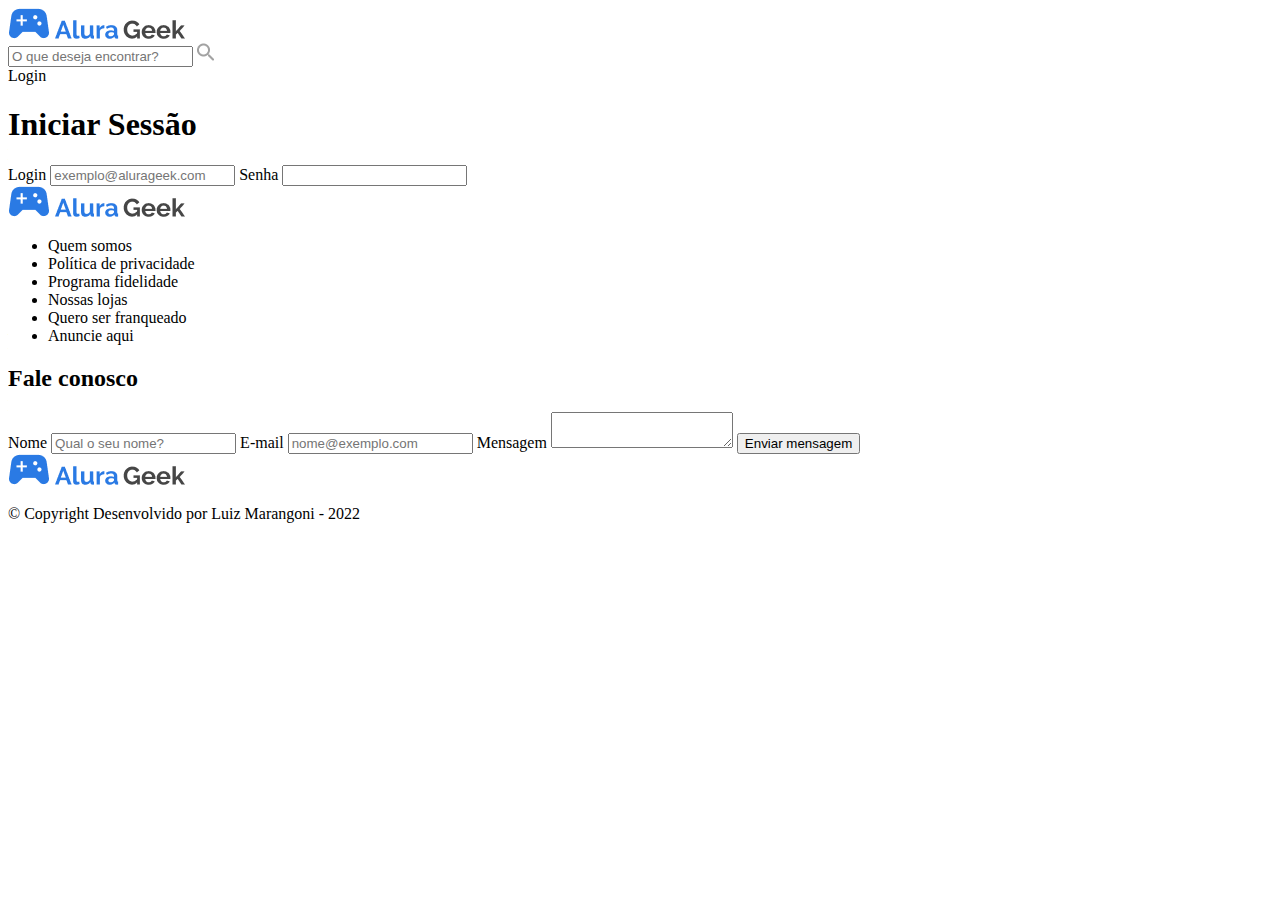
==== login.html @ cbfb10f4 "primeiro commit com pagina home e de cadastro prontas" ====
<!DOCTYPE html>
<html lang="pt-br">
    <head>
        <meta charset="UTF-8">
        <meta name="viewport" content="widht=device-width">
        <link rel="stylesheet" href="../challenge_alurageek/css/reset.css">
        <link rel="stylesheet" href="../challenge_alurageek/css/style.css">
        <link href="https://fonts.googleapis.com/css2?family=Raleway:wght@300&display=swap" rel="stylesheet">
        <title>Login -Alura Geek</title>
    </head>
    <body>
        <header class="cabecalho">
            <div class="logo_alura_geek">
                <img id="controle" src="./img/controle_logo.png">
                <img src="./img/alura_logo.png">
                <img src="./img/geek_logo.png">
            </div>
            <div class="buscador">
                <input type="search" placeholder="O que deseja encontrar?">
                <img src="./img/lupa.png">
            </div>
            <a>Login</a>
        </header>
        <main class="login-senha-container">
            <form class="login-senha">
                <h1>Iniciar Sessão</h1>
                    <div class="input-login">
                        <label for="usuario">Login</label>
                        <input type="email" id="usuario" placeholder="exemplo@alurageek.com"required>
                        <label for="senha">Senha</label>
                        <input type="password" id="senha" required>
                    </div>
            </form>
        </main>
        <div class="form-container">
            <div class="formulario-completo">
                <div class="logo_alura_geek">
                    <img id="controle" src="./img/controle_logo.png">
                    <img src="./img/alura_logo.png">
                    <img src="./img/geek_logo.png">
                </div>
                <ul>
                    <li>Quem somos</li>
                    <li>Política de privacidade</li>
                    <li>Programa fidelidade</li>
                    <li>Nossas lojas</li>
                    <li>Quero ser franqueado</li>
                    <li>Anuncie aqui</li>
                </ul>
                <form class="formulario">
                    <h2>Fale conosco</h2>
                    <div class="inputs">
                        <label for="nome">Nome</label>
                        <input type="text" id="nome" placeholder="Qual o seu nome?">
                        <label for="e-mail">E-mail</label>
                        <input type="email" id="e-mail" placeholder="nome@exemplo.com">
                        <label for="mensagem">Mensagem</label>
                        <textarea id="mensagem"></textarea>
                        <input type="submit" value="Enviar mensagem">
                    </div>
                </form>
            </div>
        </div>
        <footer>
            <div class="logo_alura_geek">
                <img id="controle" src="./img/controle_logo.png">
                <img src="./img/alura_logo.png">
                <img src="./img/geek_logo.png">
            </div>
            <p class="copyright">&copy; Copyright Desenvolvido por Luiz Marangoni - 2022</p>
        </footer>
    </body>
</html>
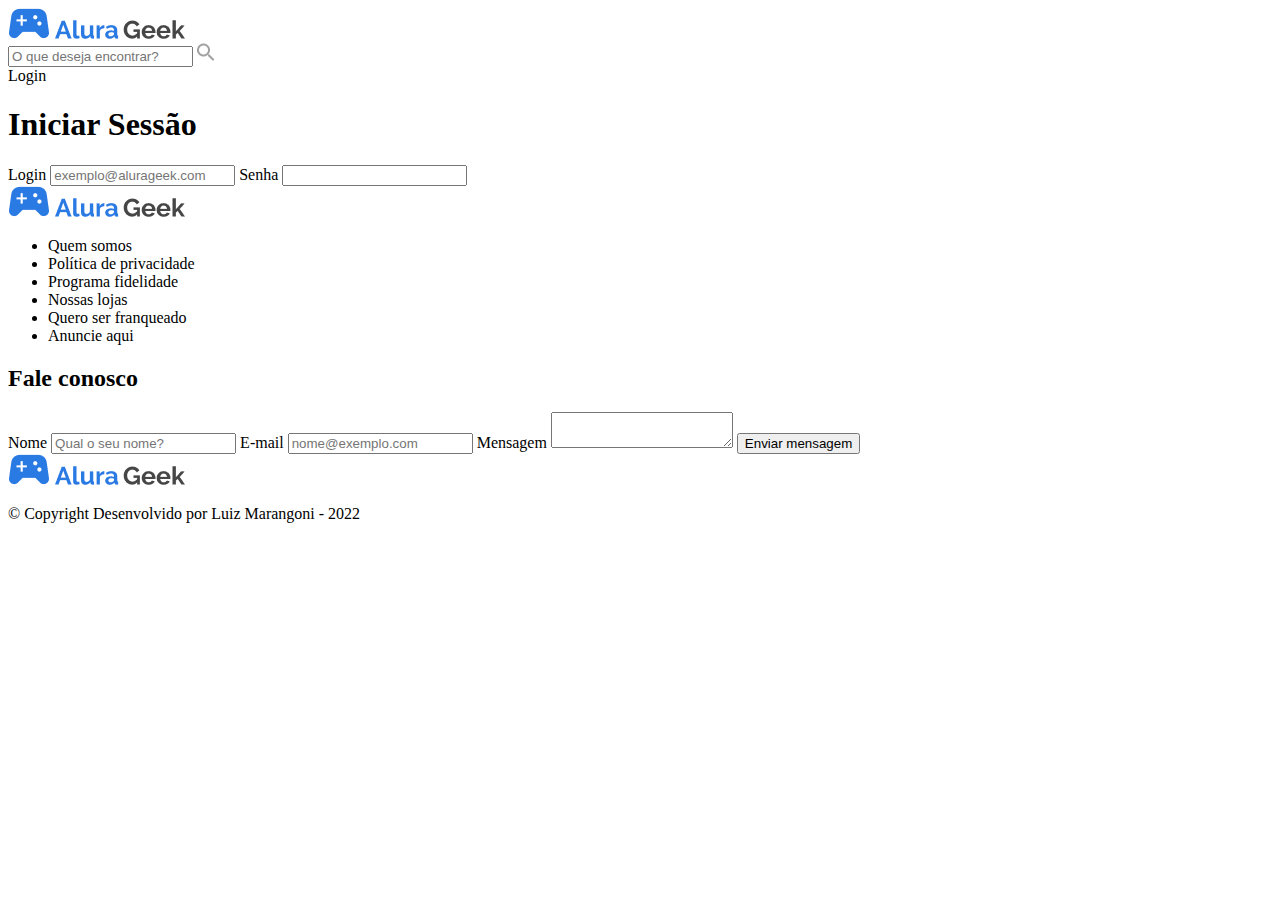
==== commit 5e68e97f: "atualização das pastas" ====
--- a/login.html
+++ b/login.html
@@ -1,6 +1,6 @@
 <!DOCTYPE html>
 <html lang="pt-br">
-    <head>
+    <head> 
         <meta charset="UTF-8">
         <meta name="viewport" content="widht=device-width">
         <link rel="stylesheet" href="../challenge_alurageek/css/reset.css">
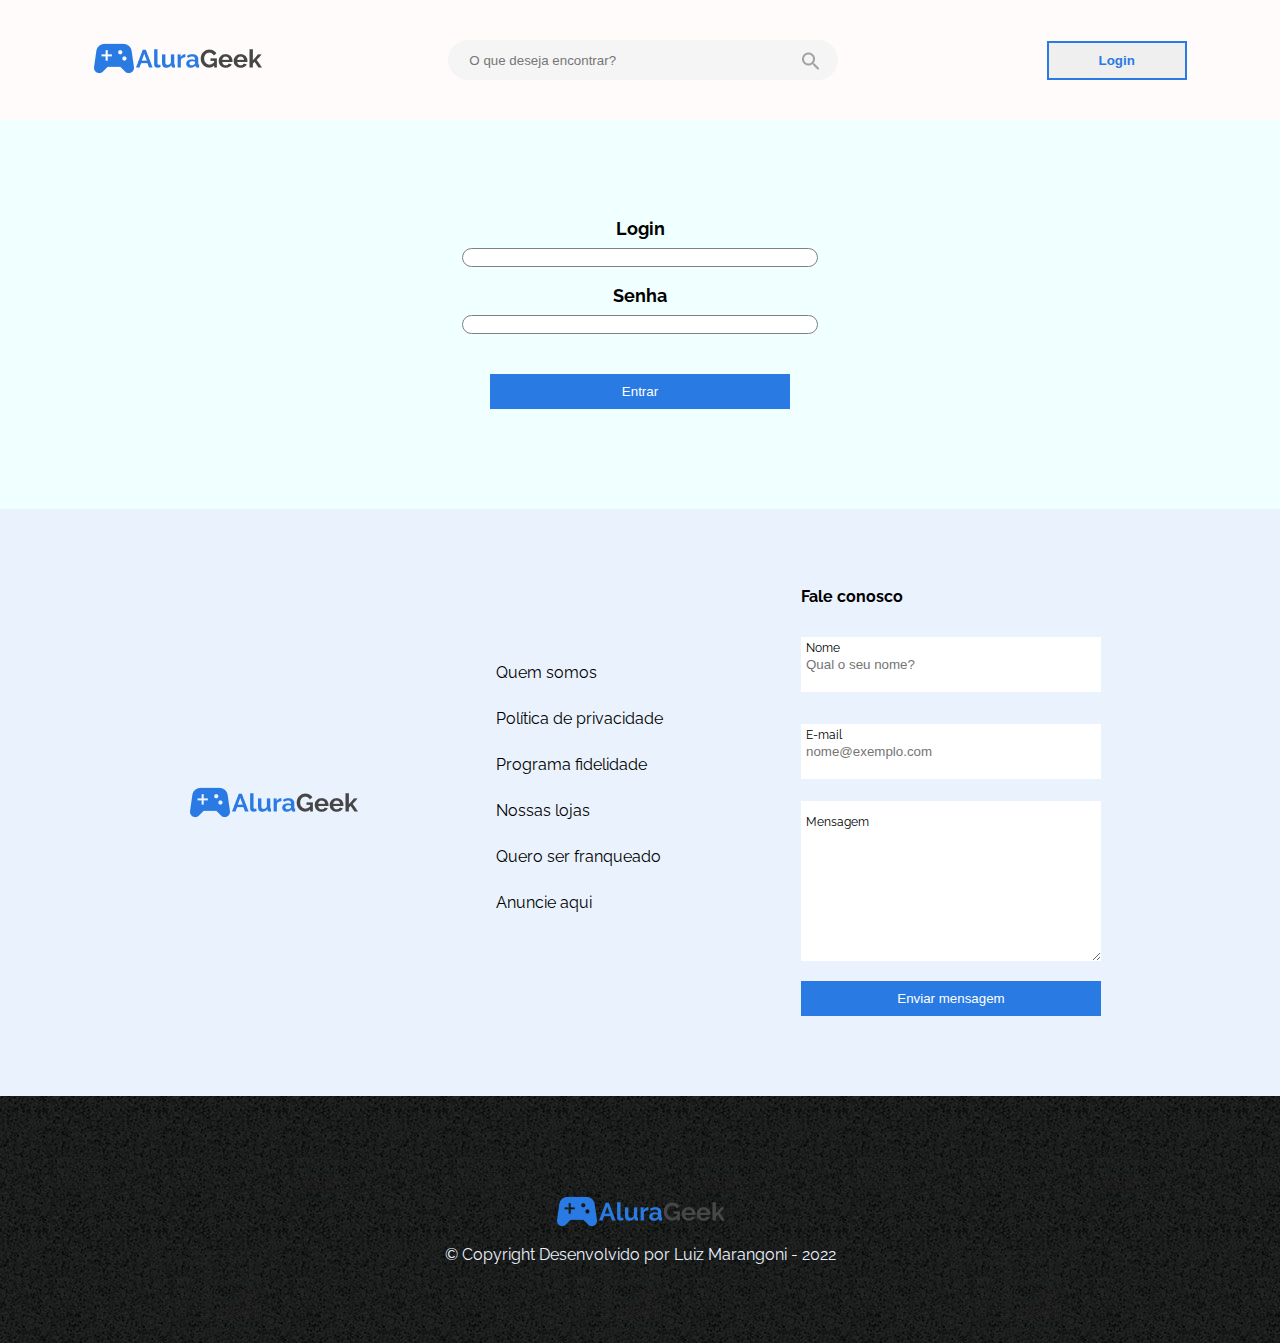
==== commit df93e518: "ajustes nos cabeçalhos de todas as paginas" ====
--- a/login.html
+++ b/login.html
@@ -1,68 +1,76 @@
 <!DOCTYPE html>
 <html lang="pt-br">
-    <head> 
+    <head>
         <meta charset="UTF-8">
-        <meta name="viewport" content="widht=device-width">
-        <link rel="stylesheet" href="../challenge_alurageek/css/reset.css">
-        <link rel="stylesheet" href="../challenge_alurageek/css/style.css">
-        <link href="https://fonts.googleapis.com/css2?family=Raleway:wght@300&display=swap" rel="stylesheet">
-        <title>Login -Alura Geek</title>
+        <meta name="viewport" content="widht=device-width, initial-scale=1.0">
+        <link rel="stylesheet" href="./css/reset.css">
+        <link rel="stylesheet" href="./css/body.css">
+        <link rel="stylesheet" href="./css/cabecalho/cabecalho.css">
+        <link rel="stylesheet" href="./css/cabecalho/logo-alurageek/logo-alurageek.css">
+        <link rel="stylesheet" href="./css/cabecalho/buscador/buscador.css">
+        <link rel="stylesheet" href="./css/cabecalho/botão-login/botao-login.css">
+        <link rel="stylesheet" href="./css/assinantes-login.css">
+        <link rel="stylesheet" href="./css/formulario/formulario-container.css">
+        <link rel="stylesheet" href="./css/formulario/formulario-completo.css">
+        <link rel="stylesheet" href="./css/formulario/links-menu/link-item.css">
+        <link rel="stylesheet" href="./css/formulario/faleConosco.css">
+        <link rel="stylesheet" href="./css/rodape/rodape.css">
+        <link href="https://fonts.googleapis.com/css2?family=Raleway&display=swap" rel="stylesheet">
+        <title>Login - Área exclusiva</title>
     </head>
     <body>
         <header class="cabecalho">
-            <div class="logo_alura_geek">
-                <img id="controle" src="./img/controle_logo.png">
-                <img src="./img/alura_logo.png">
-                <img src="./img/geek_logo.png">
+            <div class="logo__alurageek">
+                <a href="./index.html"><img class="logo__controle" src="./img/controle_logo.png"></a>
+                <a href="./index.html"><img class="logo__nome--alura" src="./img/alura_logo.png"></a>
+                <a href="./index.html"><img class="logo__nome--geek"src="./img/geek_logo.png"></a>
             </div>
             <div class="buscador">
-                <input type="search" placeholder="O que deseja encontrar?">
-                <img src="./img/lupa.png">
+                <input class="buscador__input" type="search" placeholder="O que deseja encontrar?">
+                <img class="buscador__lupa" src="./img/lupa.png">
             </div>
-            <a>Login</a>
+            <button class="botao__login"><a href="./login.html">Login</a></button>
         </header>
-        <main class="login-senha-container">
-            <form class="login-senha">
-                <h1>Iniciar Sessão</h1>
-                    <div class="input-login">
-                        <label for="usuario">Login</label>
-                        <input type="email" id="usuario" placeholder="exemplo@alurageek.com"required>
-                        <label for="senha">Senha</label>
-                        <input type="password" id="senha" required>
-                    </div>
-            </form>
-        </main>
-        <div class="form-container">
-            <div class="formulario-completo">
-                <div class="logo_alura_geek">
-                    <img id="controle" src="./img/controle_logo.png">
-                    <img src="./img/alura_logo.png">
-                    <img src="./img/geek_logo.png">
+        <div class="assinantes__login">
+            <label class="assinantes__label"for="assinantes__usuario-login">Login</label>
+            <input type="e-mail" class="assinantes__usuario" id="assinantes__usuario-login">
+            <label class="assinantes__label" for="assinantes__usuario-senha">Senha</label>
+            <input type="password" class="assinantes__usuario" id="assinantes__usuario-senha">
+            <button class="botao__entrar">Entrar</button>
+        </div>
+        <div class="formulario__container">
+            <div class="formulario__completo">
+                <div class="logo__alurageek">
+                    <img class="logo__controle" src="./img/controle_logo.png">
+                    <img class="logo__nome--alura" src="./img/alura_logo.png">
+                    <img class="logo__nome--geek"src="./img/geek_logo.png">
                 </div>
-                <ul>
-                    <li>Quem somos</li>
-                    <li>Política de privacidade</li>
-                    <li>Programa fidelidade</li>
-                    <li>Nossas lojas</li>
-                    <li>Quero ser franqueado</li>
-                    <li>Anuncie aqui</li>
-                </ul>
-                <form class="formulario">
-                    <h2>Fale conosco</h2>
-                    <div class="inputs">
-                        <label for="nome">Nome</label>
-                        <input type="text" id="nome" placeholder="Qual o seu nome?">
-                        <label for="e-mail">E-mail</label>
-                        <input type="email" id="e-mail" placeholder="nome@exemplo.com">
-                        <label for="mensagem">Mensagem</label>
-                        <textarea id="mensagem"></textarea>
-                        <input type="submit" value="Enviar mensagem">
+                <div class="links">
+                    <ul class="links__menu" >
+                        <li class="link__item">Quem somos</li>
+                        <li class="link__item">Política de privacidade</li>
+                        <li class="link__item">Programa fidelidade</li>
+                        <li class="link__item">Nossas lojas</li>
+                        <li class="link__item">Quero ser franqueado</li>
+                        <li class="link__item">Anuncie aqui</li>
+                    </ul>
+                </div>    
+                <form class="faleConosco">
+                    <h2 class="faleConosco__titulo">Fale conosco</h2>
+                    <div class="faleConosco__formulario">
+                        <label class="faleConosco__label"for="nome">Nome</label>
+                        <input class="faleConosco__inputs" type="text" id="nome" placeholder="Qual o seu nome?">
+                        <label class="faleConosco__label" for="e-mail">E-mail</label>
+                        <input class="faleConosco__inputs" type="email" id="e-mail" placeholder="nome@exemplo.com">
+                        <label class="faleConosco__label" for="mensagem">Mensagem</label>
+                        <textarea class="faleConosco__textarea"id="mensagem"></textarea>
+                        <input class="faleConosco__botao"type="submit" value="Enviar mensagem">
                     </div>
                 </form>
             </div>
         </div>
-        <footer>
-            <div class="logo_alura_geek">
+        <footer class="rodape">
+            <div class="logo__alurageek logo__alurageek--rodape">
                 <img id="controle" src="./img/controle_logo.png">
                 <img src="./img/alura_logo.png">
                 <img src="./img/geek_logo.png">
--- a/css/body.css
+++ b/css/body.css
@@ -0,0 +1,5 @@
+body{
+    background:rgb(255, 251, 251);
+    font-family: 'Raleway', sans-serif;
+    margin: 0px;
+}
--- a/css/cabecalho/cabecalho.css
+++ b/css/cabecalho/cabecalho.css
@@ -0,0 +1,6 @@
+.cabecalho{
+    display: flex;
+    justify-content: space-around;
+    margin: 40px auto;
+    align-items: center;
+}--- a/css/cabecalho/logo-alurageek/logo-alurageek.css
+++ b/css/cabecalho/logo-alurageek/logo-alurageek.css
@@ -0,0 +1,4 @@
+.logo__alurageek{
+    display: flex;
+    align-items: center;
+}--- a/css/cabecalho/buscador/buscador.css
+++ b/css/cabecalho/buscador/buscador.css
@@ -0,0 +1,23 @@
+.buscador__input{
+    width: 390px;
+    height: 40px;
+    padding: 15px 20px;
+    border: 1px solid #f5f5f5;
+    border-radius: 20px;
+    background-color: #F5F5F5;   
+}
+
+.buscador__lupa{
+    position:relative;
+    top:5px;
+    right:40px;
+}
+@media screen and (max-width: 460px) {
+    .buscador__input{
+        display: none;
+    }
+    .buscador__lupa{
+        position: static;
+        justify-content: flex-end;
+    }
+}--- a/css/cabecalho/botão-login/botao-login.css
+++ b/css/cabecalho/botão-login/botao-login.css
@@ -0,0 +1,12 @@
+.botao__login{
+    border: 2px solid #2A7AE4;
+    padding: 10px 50px;
+    color: #2A7AE4;
+    font-weight: bold;
+    text-decoration: none;
+}
+
+.botao__login a {
+    color: #2A7AE4;;
+    text-decoration: none;
+}--- a/css/assinantes-login.css
+++ b/css/assinantes-login.css
@@ -0,0 +1,37 @@
+.assinantes__login{
+    align-items: center;
+    background-color: azure;
+    display: flex;
+    flex-direction: column;
+    justify-content: center;
+    margin: 0px auto; 
+    padding: 100px;
+}
+
+.assinantes__usuario{
+    width: 350px;
+    margin-bottom: 20px;
+    border: solid 1px gray;
+    border-radius: 15px;    
+}
+
+.assinantes__label{
+    padding-bottom: 10px;
+    font-size: 18px;
+    font-weight: bold;
+}
+
+.botao__entrar{
+    background-color: #2A7AE4;
+    border: none;
+    color: white;
+    margin-top: 20px;
+    padding: 10px 30px;
+    transition: 1s all;
+    width: 300px;  
+}
+
+.botao__entrar:hover{ 
+    background-color: red;
+    transform: scale(1.2);
+}--- a/css/formulario/formulario-container.css
+++ b/css/formulario/formulario-container.css
@@ -0,0 +1,3 @@
+.formulario__container{
+    background: #EAF2FD;
+}--- a/css/formulario/formulario-completo.css
+++ b/css/formulario/formulario-completo.css
@@ -0,0 +1,9 @@
+
+.formulario__completo{
+    align-items: center;
+    display: flex;
+    flex-wrap: wrap;
+    justify-content: space-around;
+    margin: 0px 120px;
+    padding: 80px 0px;
+}--- a/css/formulario/links-menu/link-item.css
+++ b/css/formulario/links-menu/link-item.css
@@ -0,0 +1,9 @@
+.links{
+   margin: 30px 0px;
+}
+.link__item{
+   padding-bottom: 30px;
+   list-style: none;
+}
+
+ --- a/css/formulario/faleConosco.css
+++ b/css/formulario/faleConosco.css
@@ -0,0 +1,41 @@
+.faleConosco__titulo{
+    font-weight: bold;
+    margin: 0 0 10px 0
+}
+.faleConosco__label{
+    position: relative;
+    font-size: 12px;
+    top: 27px;
+    left: 5px;
+}
+.faleConosco__inputs{
+    padding: 20px 5px;
+    margin: 10px 0px;
+    font: 16px;
+    border: none;
+}
+.faleConosco__formulario{
+display: flex;
+    width: 290px;
+    flex-direction: column;
+    flex-wrap: wrap;
+}
+.faleConosco__textarea{
+width: 290px;
+height: 100px;
+padding: 30px 5px;
+border: none;
+}
+.faleConosco__botao{
+    background-color: #2A7AE4;
+    border: none;
+    color: white;
+    margin-top: 20px;
+    padding: 10px 30px;
+    transition: 1s all;
+    width: 300px;    
+}
+.faleConosco__botao:hover{
+    background-color: red;
+    transform: scale(1.2);
+}
--- a/css/rodape/rodape.css
+++ b/css/rodape/rodape.css
@@ -0,0 +1,11 @@
+.rodape{
+    background: url(../../img/bg.jpg);
+    text-align: center;
+    color:#EAF2FD;
+    padding: 80px;
+}
+.logo__alurageek--rodape{
+    justify-content: center;
+    margin: 20px auto;
+}
+
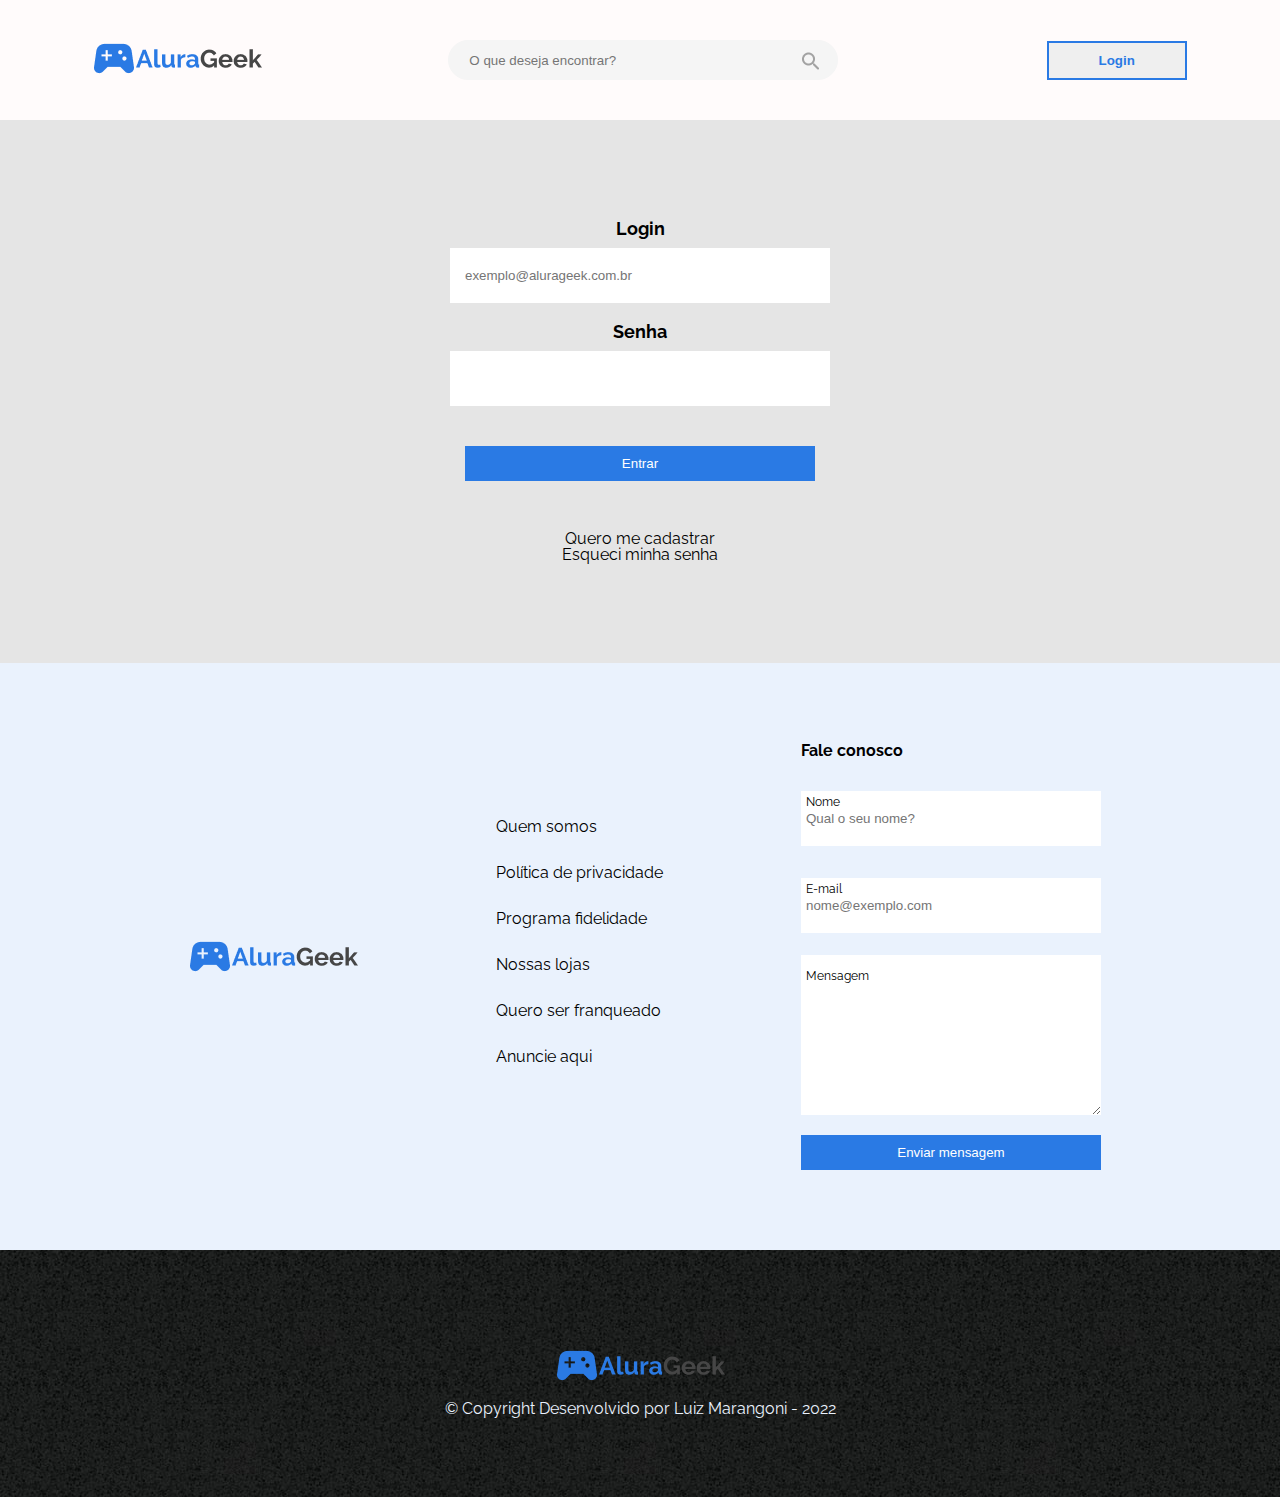
==== commit ba126fb6: "adicionando funcções de javascript" ====
--- a/login.html
+++ b/login.html
@@ -33,10 +33,12 @@
         </header>
         <div class="assinantes__login">
             <label class="assinantes__label"for="assinantes__usuario-login">Login</label>
-            <input type="e-mail" class="assinantes__usuario" id="assinantes__usuario-login">
+            <input type="e-mail" class="assinantes__usuario" id="assinantes__usuario-login" placeholder="exemplo@alurageek.com.br">
             <label class="assinantes__label" for="assinantes__usuario-senha">Senha</label>
             <input type="password" class="assinantes__usuario" id="assinantes__usuario-senha">
             <button class="botao__entrar">Entrar</button>
+            <a class="links__cadastrar">Quero me cadastrar</a>
+            <a class="links__esqueciSenha">Esqueci minha senha</a>
         </div>
         <div class="formulario__container">
             <div class="formulario__completo">
--- a/css/assinantes-login.css
+++ b/css/assinantes-login.css
@@ -1,6 +1,6 @@
 .assinantes__login{
     align-items: center;
-    background-color: azure;
+    background-color: #E5E5E5;
     display: flex;
     flex-direction: column;
     justify-content: center;
@@ -9,10 +9,10 @@
 }
 
 .assinantes__usuario{
+    border: none;
     width: 350px;
     margin-bottom: 20px;
-    border: solid 1px gray;
-    border-radius: 15px;    
+    padding: 20px 15px;   
 }
 
 .assinantes__label{
@@ -28,10 +28,14 @@
     margin-top: 20px;
     padding: 10px 30px;
     transition: 1s all;
-    width: 300px;  
+    width: 350px;  
 }
 
 .botao__entrar:hover{ 
     background-color: red;
     transform: scale(1.2);
+}
+
+.links__cadastrar{
+    padding-top: 50px;
 }